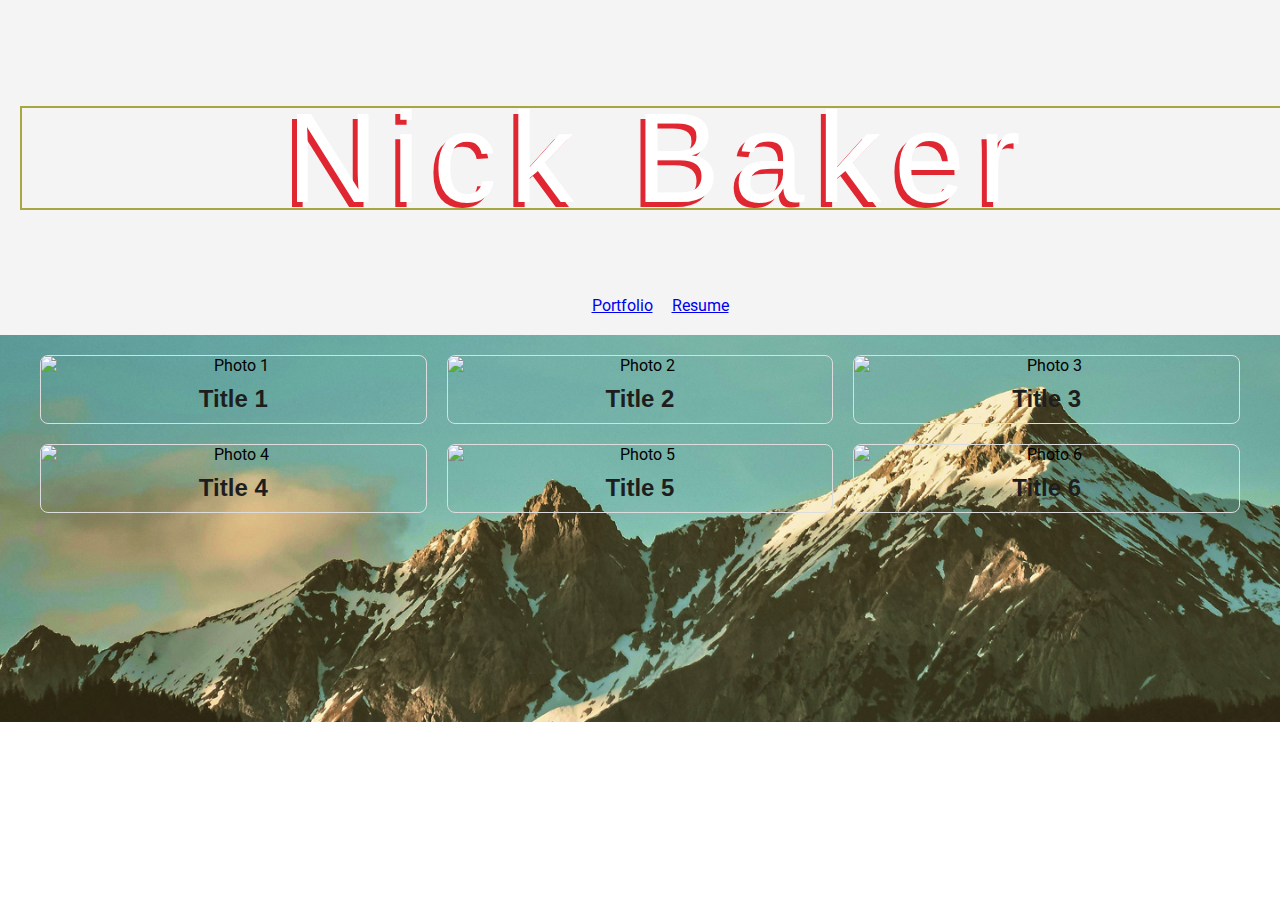
==== portfolio.html @ 67f7f93f "Add files via upload" ====
<!DOCTYPE html>
<html lang="en">
<head>
    <meta charset="UTF-8">
    <meta name="viewport" content="width=device-width, initial-scale=1.0">
    <title>Portfolio</title>
    <link href="https://fonts.googleapis.com/css2?family=Roboto:wght@400;700&display=swap" rel="stylesheet">
    <link rel="stylesheet" href="style.css">
</head>
<body>
    <header style="width: 100%; background-color: #f4f4f4; padding: 20px; text-align: center;">
        <h1>Nick Baker</h1>
        <nav>
            <a href="portfolio.html" style="margin-right: 15px;">Portfolio</a>
            <a href="resume.html">Resume</a>
        </nav>
    </header>
    <div class="container">
        <div class="card">
            <a href="page1.html">
                <img src="photo1.jpg" alt="Photo 1">
                <h2>Title 1</h2>
            </a>
        </div>
        <div class="card">
            <a href="page2.html">
                <img src="photo2.jpg" alt="Photo 2">
                <h2>Title 2</h2>
            </a>
        </div>
        <div class="card">
            <a href="page3.html">
                <img src="photo3.jpg" alt="Photo 3">
                <h2>Title 3</h2>
            </a>
        </div>
        <div class="card">
            <a href="page4.html">
                <img src="photo4.jpg" alt="Photo 4">
                <h2>Title 4</h2>
            </a>
        </div>
        <div class="card">
            <a href="page5.html">
                <img src="photo5.jpg" alt="Photo 5">
                <h2>Title 5</h2>
            </a>
        </div>
        <div class="card">
            <a href="page6.html">
                <img src="photo6.jpg" alt="Photo 6">
                <h2>Title 6</h2>
            </a>
        </div>
    </div>
</body>
</html>
---- style.css ----
body {
    background-image: url('assets/nbd-mountainbg.png');
    background-size: cover;
    background-position: center;
    background-repeat: no-repeat;
}
body {
    font-family: 'Roboto', sans-serif;
    margin: 0;
    padding: 0;
    box-sizing: border-box;
}

.container {
    max-width: 1200px;
    margin: 0 auto;
    padding: 20px;
    display: grid;
    grid-template-columns: repeat(auto-fit, minmax(300px, 1fr));
    gap: 20px;
}

h1 {
    font-family: 'Squada One', sans-serif;
    font-style: normal;
    font-weight: 400;
    font-size: 128px;
    line-height: 100px;
    letter-spacing: 0.1em;

    color: #FFFFFF;
    border: 2px solid #A6A743;
    text-shadow: -5px 5px 0px #DF2631;
}

h2 {
    font-family: 'Cabin Condensed', sans-serif;
    font-style: normal;
    font-weight: 700;
    font-size: 36px;

    color: #1E1E1E;
}

.card {
    border: 1px solid #ddd;
    border-radius: 8px;
    overflow: hidden;
    text-align: center;
    transition: transform 0.3s ease, box-shadow 0.3s ease;
}

.card a {
    text-decoration: none;
    color: inherit;
    display: block;
}

.card img {
    width: 100%;
    height: auto;
    display: block;
}

.card h2 {
    margin: 10px 0;
    font-size: 1.5rem;
    font-weight: 700;
}

.card:hover {
    transform: translateY(-5px);
    box-shadow: 0 4px 8px rgba(0, 0, 0, 0.2);
}

.button {

    box-sizing: border-box;
    display: flex;
    flex-direction: row;
    justify-content: center;
    align-items: center;
    padding: 12px 21px;
    gap: 10px;
    height: 68px;
    
    font-family: 'Cabin Condensed', sans-serif;
    font-style: normal;
    font-weight: 700;
    font-size: 36px;
    
    color: #1E1E1E;
    background: #A6A743;
    border: 2px solid #FFFFFF;
    box-shadow: -5px 5px 0px #DF2631;
    }
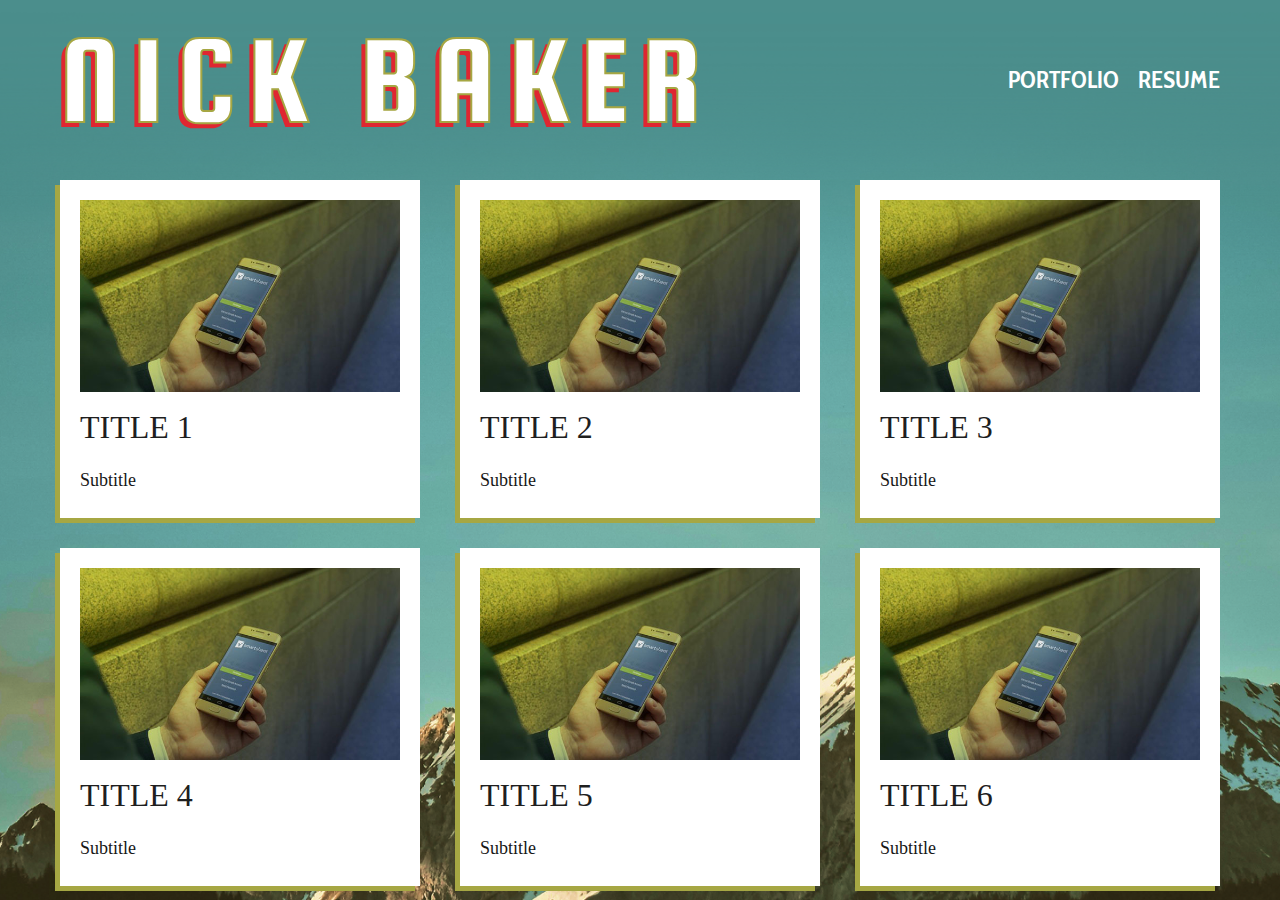
==== commit a3d644fc: "css and image update" ====
--- a/portfolio.html
+++ b/portfolio.html
@@ -4,54 +4,66 @@
     <meta charset="UTF-8">
     <meta name="viewport" content="width=device-width, initial-scale=1.0">
     <title>Portfolio</title>
-    <link href="https://fonts.googleapis.com/css2?family=Roboto:wght@400;700&display=swap" rel="stylesheet">
+    <link rel="preconnect" href="https://fonts.googleapis.com">
+    <link rel="preconnect" href="https://fonts.gstatic.com" crossorigin>
+    <link href="https://fonts.googleapis.com/css2?family=Cabin+Condensed:wght@400;500;600;700&family=Permanent+Marker&family=Squada+One&display=swap" rel="stylesheet">
     <link rel="stylesheet" href="style.css">
 </head>
 <body>
-    <header style="width: 100%; background-color: #f4f4f4; padding: 20px; text-align: center;">
-        <h1>Nick Baker</h1>
+    <div class="container">
+    <header >
+        <a href="index.html"><h1>Nick Baker</h1></a>
         <nav>
             <a href="portfolio.html" style="margin-right: 15px;">Portfolio</a>
             <a href="resume.html">Resume</a>
         </nav>
     </header>
-    <div class="container">
+    <main>
         <div class="card">
             <a href="page1.html">
-                <img src="photo1.jpg" alt="Photo 1">
+                <img src="assets/device-hand-android-tn.jpg" alt="Photo 1">
                 <h2>Title 1</h2>
+                <h3>Subtitle</h3>
             </a>
         </div>
         <div class="card">
             <a href="page2.html">
-                <img src="photo2.jpg" alt="Photo 2">
+                <img src="assets/device-hand-android-tn.jpg" alt="Photo 2">
                 <h2>Title 2</h2>
+                <h3>Subtitle</h3>
             </a>
         </div>
         <div class="card">
             <a href="page3.html">
-                <img src="photo3.jpg" alt="Photo 3">
+                <img src="assets/device-hand-android-tn.jpg" alt="Photo 3">
                 <h2>Title 3</h2>
+                <h3>Subtitle</h3>
             </a>
         </div>
         <div class="card">
             <a href="page4.html">
-                <img src="photo4.jpg" alt="Photo 4">
+                <img src="assets/device-hand-android-tn.jpg" alt="Photo 4">
                 <h2>Title 4</h2>
+                <h3>Subtitle</h3>
             </a>
         </div>
         <div class="card">
             <a href="page5.html">
-                <img src="photo5.jpg" alt="Photo 5">
+                <img src="assets/device-hand-android-tn.jpg" alt="Photo 5">
                 <h2>Title 5</h2>
+                <h3>Subtitle</h3>
             </a>
         </div>
         <div class="card">
             <a href="page6.html">
-                <img src="photo6.jpg" alt="Photo 6">
+                <img src="assets/device-hand-android-tn.jpg" alt="Photo 6">
                 <h2>Title 6</h2>
+                <h3>Subtitle</h3>
             </a>
         </div>
+    </main>
+    <footer>    </footer>
     </div>
+    <script src="script.js"></script>
 </body>
 </html>--- a/style.css
+++ b/style.css
@@ -1,9 +1,12 @@
-body {
+html{
+    min-height:100vh;
+    background-color:#4B8E8C;
     background-image: url('assets/nbd-mountainbg.png');
-    background-size: cover;
-    background-position: center;
+    background-size: 100%;
+    background-position: center bottom;
     background-repeat: no-repeat;
 }
+
 body {
     font-family: 'Roboto', sans-serif;
     margin: 0;
@@ -12,24 +15,101 @@
 }
 
 .container {
-    max-width: 1200px;
+    width: 1200px;
     margin: 0 auto;
-    padding: 20px;
-    display: grid;
-    grid-template-columns: repeat(auto-fit, minmax(300px, 1fr));
-    gap: 20px;
+}
+
+header {
+    height: 160px;
+
+}
+
+header h1 {
+    display: block; 
+    float: left;
+    line-height: 160px;
+    margin-left: 20px;
+}
+
+header a {
+    cursor: pointer;
+}
+
+header nav {
+    display: block;
+    height: 160px;
+    float: right;
+    margin-right: 20px;
+}
+header nav a {
+    color: #FFFFFF;
+    text-decoration: none;
+    font-family: 'Cabin Condensed', sans-serif;
+    font-style: normal;
+    font-weight: 700;
+    font-size: 24px;
+    line-height: 160px;
+    text-transform: uppercase;
+    transition: transform 0.3s ease, color 0.3s ease, text-decoration 0.3s ease;
+}
+
+header nav a:hover {
+    color: #DF2631;
+    text-decoration: underline;
+    transform: translateY(-5px);
+}
+
+main{
+    display: block;
+    width:100%;
+}
+
+
+main.hometitle {
+    width: 1000px;
+    margin-top: 200px
+}
+
+footer{
+    width: 100%;
+    height: 20px;
+}
+
+.left-image {
+    width: 100%;
+    max-width: 500px;
+    float: left;
+    display: block;
+}
+.left-image img {
+    display: block;
+    width: 334px;
+    height: 332px;
+    margin: 0 auto;
+    border-width: 20px 20px 100px 20px;
+    border-style: solid;
+    border-color: #FFFFFF;
+    box-shadow: -5px 5px 0px #A6A743;
+}
+.content {
+    width: 100%;
+    max-width: 500px;
+    float: left;
 }
 
 h1 {
+    margin: 0;
+    padding: 0;
     font-family: 'Squada One', sans-serif;
     font-style: normal;
     font-weight: 400;
     font-size: 128px;
     line-height: 100px;
     letter-spacing: 0.1em;
+    text-transform: uppercase;
 
     color: #FFFFFF;
-    border: 2px solid #A6A743;
+    -webkit-text-stroke: 2px #A6A743;
     text-shadow: -5px 5px 0px #DF2631;
 }
 
@@ -38,22 +118,28 @@
     font-style: normal;
     font-weight: 700;
     font-size: 36px;
+    text-transform: uppercase;
 
     color: #1E1E1E;
 }
 
 .card {
-    border: 1px solid #ddd;
-    border-radius: 8px;
+    float:left;
+    width: 100%;
+    max-width: 400px;
+    padding: 20px 20px 10px 20px;
+    box-sizing: border-box;
     overflow: hidden;
-    text-align: center;
+}
+
+.card a {
+    display: block;
+    padding: 20px 20px 10px 20px;
     transition: transform 0.3s ease, box-shadow 0.3s ease;
-}
-
-.card a {
+    box-shadow: -5px 5px 0px #A6A743;
+    background-color: #FFFFFF;
+    color: #171717;
     text-decoration: none;
-    color: inherit;
-    display: block;
 }
 
 .card img {
@@ -64,33 +150,119 @@
 
 .card h2 {
     margin: 10px 0;
-    font-size: 1.5rem;
-    font-weight: 700;
-}
-
-.card:hover {
+    display: block;
+    width: 100%;
+    height: 50px;
+    line-height: 50px;
+    
+    font-family: 'Permanent Marker';
+    font-style: normal;
+    font-weight: 400;
+    font-size: 32px;
+    
+}
+.card h3 {
+    width: 100%;
+    height: 20px;
+    line-height: 20px;
+    
+    font-family: 'Permanent Marker';
+    font-style: normal;
+    font-weight: 400;
+    font-size: 18px;
+}
+
+.card a:hover {
     transform: translateY(-5px);
     box-shadow: 0 4px 8px rgba(0, 0, 0, 0.2);
 }
 
+
+.cta-buttons{
+    display: block;
+    width: 100%;
+}
+.cta-buttons :first-child {
+    margin-right:20px;
+}
 .button {
-
     box-sizing: border-box;
-    display: flex;
-    flex-direction: row;
-    justify-content: center;
-    align-items: center;
     padding: 12px 21px;
-    gap: 10px;
-    height: 68px;
+    height: 80px;
+    line-height: 80px;
     
     font-family: 'Cabin Condensed', sans-serif;
     font-style: normal;
     font-weight: 700;
     font-size: 36px;
+    text-decoration: none;
+    text-transform: uppercase;
+    letter-spacing: 0.1em;
     
     color: #1E1E1E;
     background: #A6A743;
     border: 2px solid #FFFFFF;
     box-shadow: -5px 5px 0px #DF2631;
-    }+    }
+
+.button:hover {
+    background: #DF2631;
+    color: #FFFFFF;
+    box-shadow: -5px 5px 0px #A6A743;
+    transition: all 0.2s ease-in-out;
+}
+
+@media (max-width: 1200px) {
+    .container {
+        width: 100%;}
+    .card {
+        width: 50%;
+        max-width: 600px;
+    }
+}
+
+@media (max-width: 1000px) {
+    
+    main, main.hometitle {
+        box-sizing: border-box;
+        width: 100%;
+        padding: 0 10px;
+    }
+    .hometitle {
+        margin-top: 0;
+    }
+    .left-image, .content{
+        max-width: 324px;
+        float: none;
+        display: block;
+        margin: 60px auto;
+    }
+    .left-image img {
+        box-sizing: border-box;
+        width: 60%;
+        display: block;
+        height: auto;
+        border-width: 10px 10px 50px 10px;
+    }
+    .button {
+        font-size: 24px;
+        height: 60px;
+        line-height: 60px;
+    }
+}
+@media (max-width: 600px) {
+    .card {
+        width: 100%;
+        max-width: 100%;
+    }
+}
+@media (max-width: 368px) {
+    h1 {
+        font-size: 64px;
+        line-height: 50px;
+    }
+    h2 {
+        font-size: 24px;
+    }
+    
+}